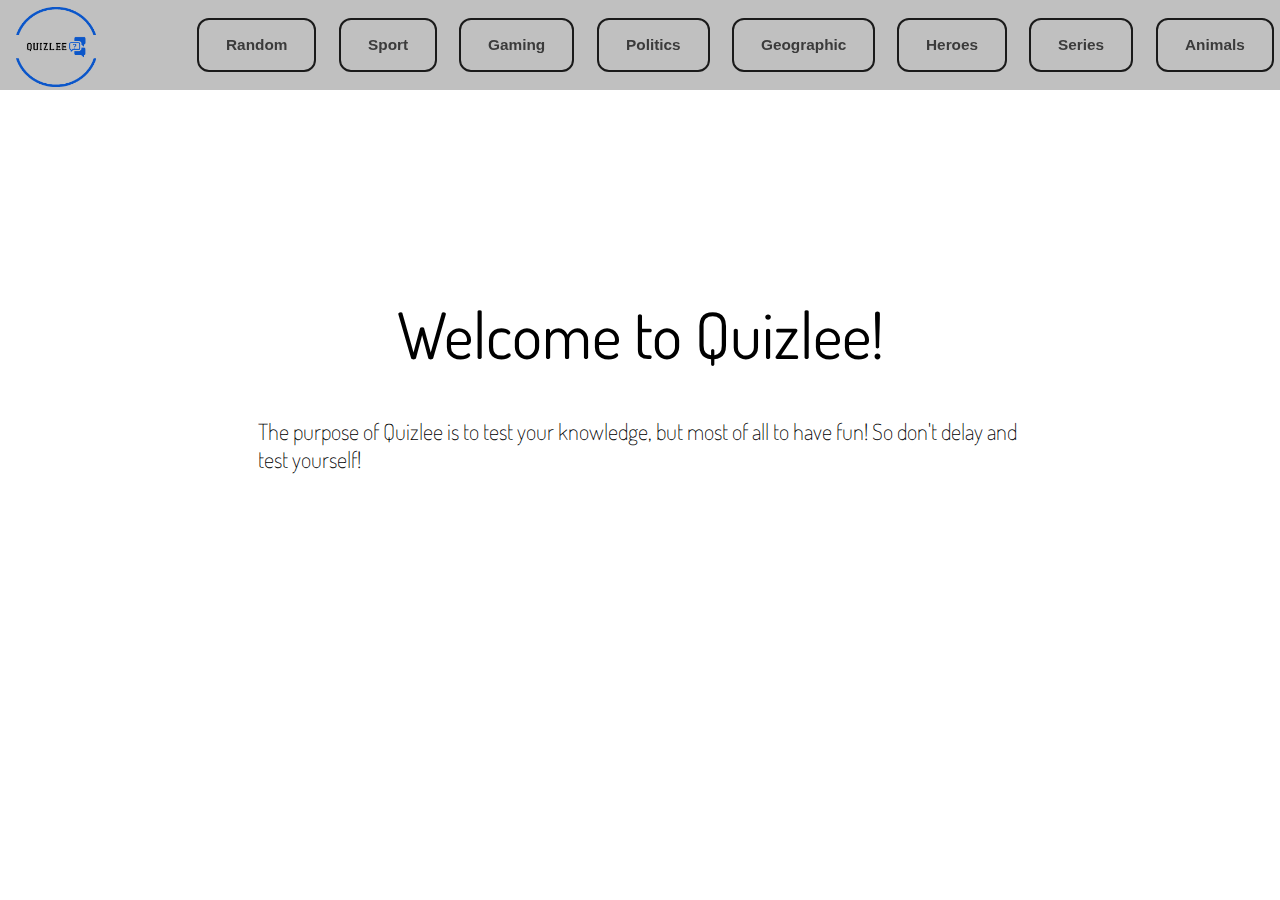
==== index.html @ 028155b4 "0.5" ====
<!DOCTYPE html>
<html lang="pl">
    <head>
        <meta charset="UTF-8">
        <meta name="author" content="Piotr Gac">
        <link rel="stylesheet" type="text/css" href="style.css">
        <meta name="viewport" content= "width=device-width, initial-scale=1.0">
        <title>Quizlee</title>
    </head>
    <body>
    <header>
        <nav class="header-nav">
            <img class="header-logo" src="logo.png">
            <ul>
                <li><button>Random</button></li>
                <li><button>Sport</button></li>
                <li><button>Gaming</button></li>
                <li><button>Politics</button></li>
                <li><button>Geographic</button></li>
                <li><button>Heroes</button></li>
                <li><button>Series</button></li>
                <li><button>Animals</button></li>
            </ul>
        </nav>
    </header>
    <main>
        <div class="page-main-content">
            <h1>Welcome to Quizlee!</h1>
            <p>The purpose of Quizlee is to test your knowledge, but most of all to have fun! So don't delay and test yourself!</p>
        </div>
    </main>
    </body>
</html>
---- style.css ----
@import url('https://fonts.googleapis.com/css2?family=Dosis:wght@300;500&display=swap');
body{
    font-family: 'Dosis';
}
.header-nav{
    position: fixed;
    top: 0;
    left: 0;
    background-color: silver;
    display: flex;
    justify-content: space-between;
    align-items: center;
    width: 100%;
    height: 90px;
}
.header-nav li{
    display: inline-block;
    margin: 0.5em;
    font-size: 1.2em;
}
.header-logo{
    margin-top: 0.2em;
    margin-left: 1em;
    width: 5em;
    height: 5em;
}
main{
    display: flex;
    justify-content: center;
    margin: 250px;
}
.page-main-content{
    width: 900px;
}
h1{
    text-align: center;
    font-weight: normal;
    font-size: 4em;
}
p{
    font-weight: lighter;
    font-size: 1.4em;
}
button{
    background-color: transparent;
    border: 2px solid #1A1A1A;
    border-radius: 12px;
    color: #3B3B3B;
    cursor: pointer;
    display: inline-block;
    font-size: 0.8em;
    font-weight: 600;
    padding: 16px 24px;
    text-align: center;
    touch-action: manipulation;
    width: 100%;
    will-change: transform;
    margin: 3px;
}

button:disabled {
    pointer-events: none;
}

button:hover {
    color: #fff;
    background-color: #1A1A1A;
    box-shadow: rgba(0, 0, 0, 0.25) 0 8px 15px;
    transform: translateY(-2px);
}

button:active {
    transform: translateY(0);
}
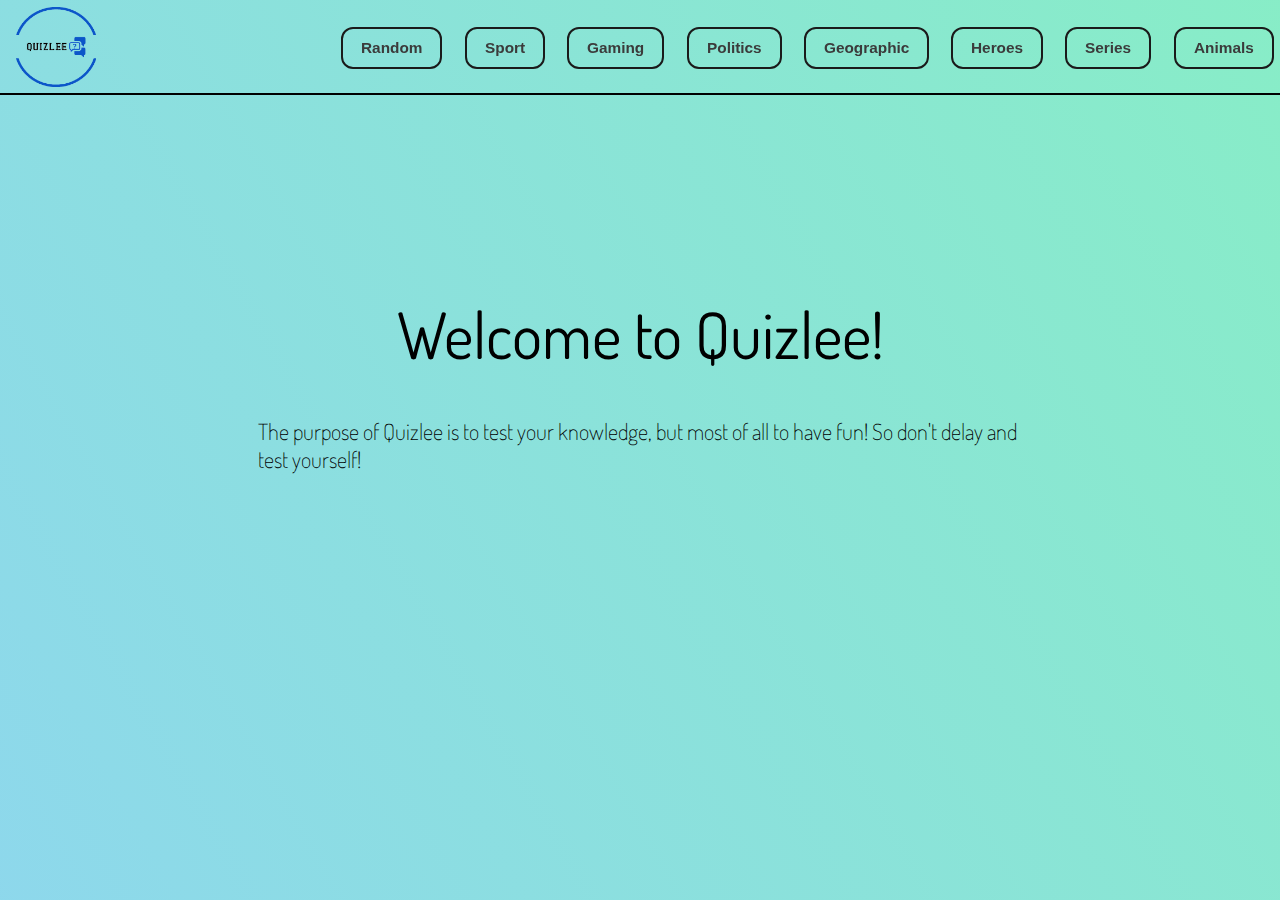
==== commit efc490b6: "0.55" ====
--- a/index.html
+++ b/index.html
@@ -4,13 +4,14 @@
         <meta charset="UTF-8">
         <meta name="author" content="Piotr Gac">
         <link rel="stylesheet" type="text/css" href="style.css">
+        <link rel="icon" href="logo.png" type="image/icon type">
         <meta name="viewport" content= "width=device-width, initial-scale=1.0">
         <title>Quizlee</title>
     </head>
     <body>
     <header>
         <nav class="header-nav">
-            <img class="header-logo" src="logo.png">
+            <img class="header-logo" alt="site logo" src="logo.png">
             <ul>
                 <li><button>Random</button></li>
                 <li><button>Sport</button></li>
@@ -23,6 +24,7 @@
             </ul>
         </nav>
     </header>
+    <hr size="2" color="black">
     <main>
         <div class="page-main-content">
             <h1>Welcome to Quizlee!</h1>
--- a/style.css
+++ b/style.css
@@ -1,12 +1,14 @@
 @import url('https://fonts.googleapis.com/css2?family=Dosis:wght@300;500&display=swap');
 body{
     font-family: 'Dosis';
+    background-image: linear-gradient(600deg, #84fab0 0%, #8fd3f4 100%);
+    background-repeat: no-repeat;
+    background-size: 150em 100em;
 }
 .header-nav{
     position: fixed;
     top: 0;
     left: 0;
-    background-color: silver;
     display: flex;
     justify-content: space-between;
     align-items: center;
@@ -50,12 +52,12 @@
     display: inline-block;
     font-size: 0.8em;
     font-weight: 600;
-    padding: 16px 24px;
+    padding: 10px 15px;
     text-align: center;
     touch-action: manipulation;
     width: 100%;
     will-change: transform;
-    margin: 3px;
+    margin: 8px 3px 3px 3px;
 }
 
 button:disabled {
@@ -71,4 +73,10 @@
 
 button:active {
     transform: translateY(0);
+}
+hr{
+    width: 99.9%;
+    position: absolute;
+    top: 85px;
+    left: 0;
 }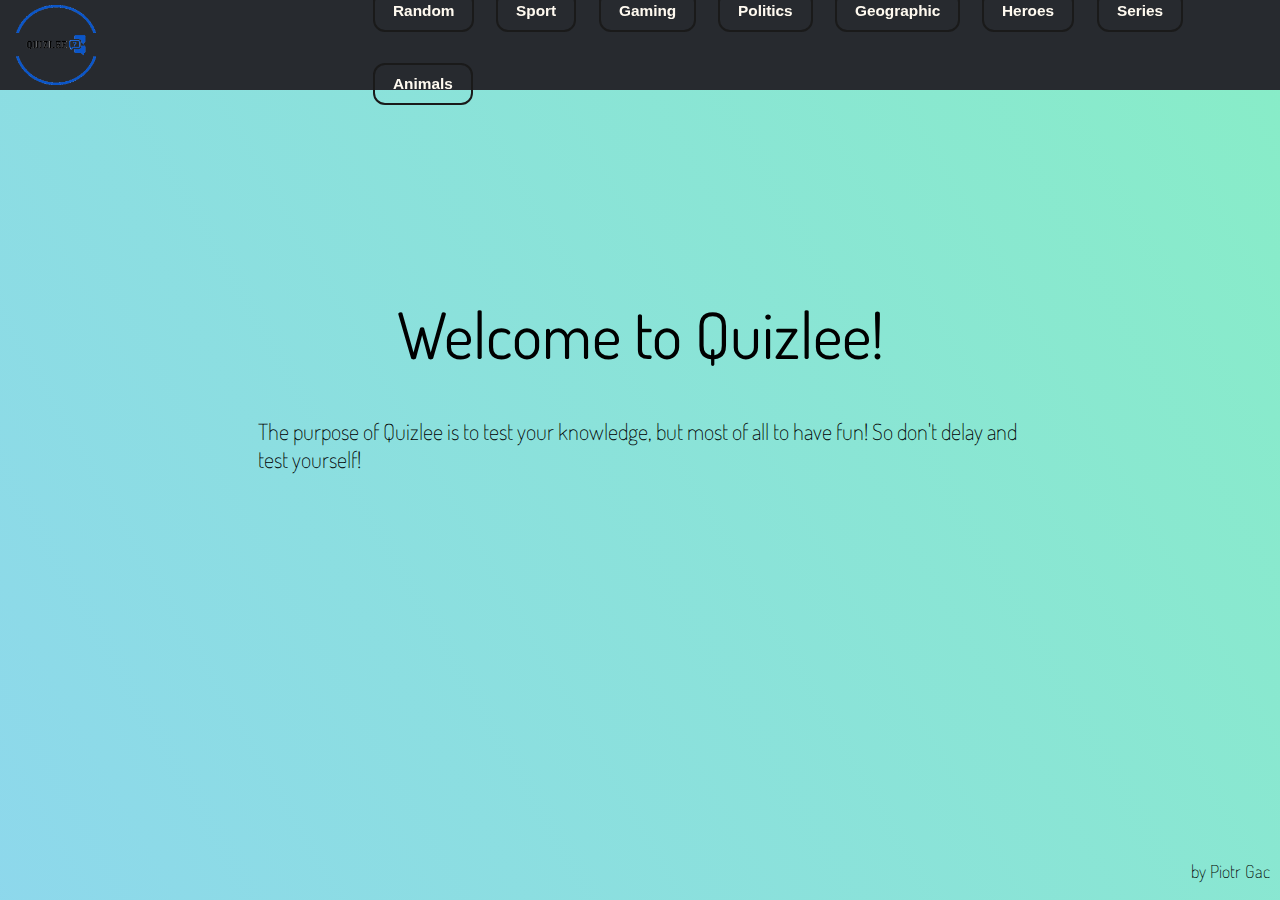
==== commit 53075efc: "0.56" ====
--- a/index.html
+++ b/index.html
@@ -11,25 +11,29 @@
     <body>
     <header>
         <nav class="header-nav">
-            <img class="header-logo" alt="site logo" src="logo.png">
-            <ul>
-                <li><button>Random</button></li>
-                <li><button>Sport</button></li>
-                <li><button>Gaming</button></li>
-                <li><button>Politics</button></li>
-                <li><button>Geographic</button></li>
-                <li><button>Heroes</button></li>
-                <li><button>Series</button></li>
-                <li><button>Animals</button></li>
-            </ul>
+            <a href="index.html"><img class="header-logo" alt="site logo" src="logo.png"/></a>
+            <div class="header-buttons">
+                <ul>
+                    <li><button>Random</button></li>
+                    <li><button>Sport</button></li>
+                    <li><button>Gaming</button></li>
+                    <li><button>Politics</button></li>
+                    <li><button>Geographic</button></li>
+                    <li><button>Heroes</button></li>
+                    <li><button>Series</button></li>
+                    <li><button>Animals</button></li>
+                </ul>
+            </div>
         </nav>
     </header>
-    <hr size="2" color="black">
     <main>
         <div class="page-main-content">
             <h1>Welcome to Quizlee!</h1>
             <p>The purpose of Quizlee is to test your knowledge, but most of all to have fun! So don't delay and test yourself!</p>
         </div>
     </main>
+    <footer>
+        <p>by Piotr Gac</p>
+    </footer>
     </body>
 </html>--- a/style.css
+++ b/style.css
@@ -6,6 +6,7 @@
     background-size: 150em 100em;
 }
 .header-nav{
+    background-color: #272a2f;
     position: fixed;
     top: 0;
     left: 0;
@@ -25,6 +26,10 @@
     margin-left: 1em;
     width: 5em;
     height: 5em;
+}
+.header-buttons{
+    position: absolute;
+    margin-left: 25%;
 }
 main{
     display: flex;
@@ -47,7 +52,7 @@
     background-color: transparent;
     border: 2px solid #1A1A1A;
     border-radius: 12px;
-    color: #3B3B3B;
+    color: floralwhite;
     cursor: pointer;
     display: inline-block;
     font-size: 0.8em;
@@ -79,4 +84,11 @@
     position: absolute;
     top: 85px;
     left: 0;
+}
+footer{
+    position: absolute;
+    text-align: right;
+    font-size: 0.8em;
+    bottom: 0;
+    right: 10px;
 }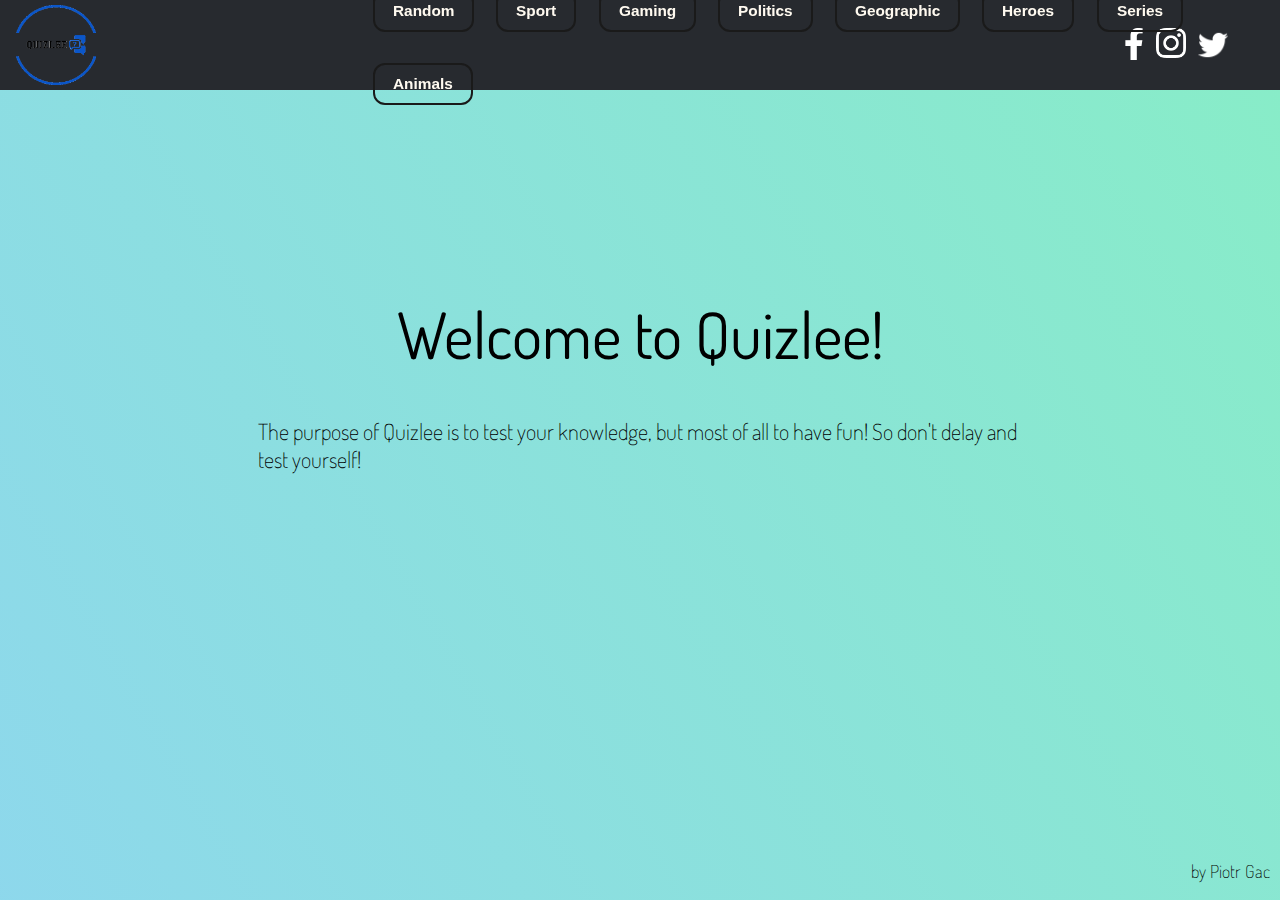
==== commit e3f0d695: "0.57" ====
--- a/index.html
+++ b/index.html
@@ -24,6 +24,12 @@
                     <li><button>Animals</button></li>
                 </ul>
             </div>
+            <div class="social-media">
+                <a href="https://facebook.com"><img alt="facebook logo" width="20px" src="facebook-f-brands.png"></a>
+                &nbsp;&nbsp;&nbsp;<a href="https://instagram.com"><img alt="instagram logo" width="30px" src="instagram-brands.png"></a>
+                &nbsp;&nbsp;&nbsp;<a href="https://twitter.com"><img alt="twitter logo" width="30px" src="twitter-brands.png"></a>
+
+            </div>
         </nav>
     </header>
     <main>
--- a/style.css
+++ b/style.css
@@ -91,4 +91,8 @@
     font-size: 0.8em;
     bottom: 0;
     right: 10px;
+}
+.social-media{
+    margin: 1em;
+    width: 140px;
 }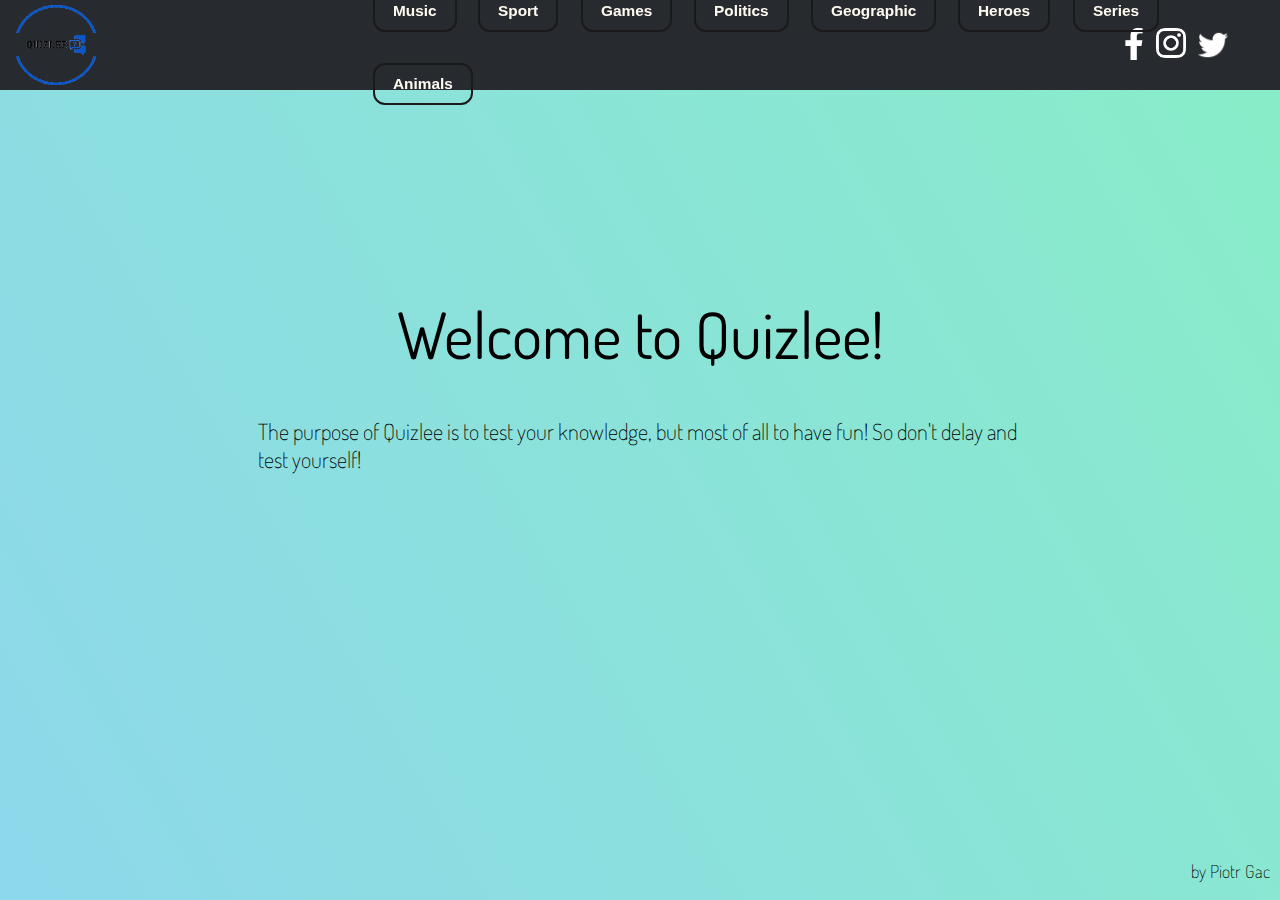
==== commit a7f218c7: "0.58" ====
--- a/index.html
+++ b/index.html
@@ -9,14 +9,13 @@
         <title>Quizlee</title>
     </head>
     <body>
-    <header>
-        <nav class="header-nav">
-            <a href="index.html"><img class="header-logo" alt="site logo" src="logo.png"/></a>
+        <nav>
+            <a href="index.html"><img class="quizlee-logo" alt="site logo" src="logo.png"/></a>
             <div class="header-buttons">
                 <ul>
-                    <li><button>Random</button></li>
+                    <li><a href="music_quiz.html"><button>Music</button></a></li>
                     <li><button>Sport</button></li>
-                    <li><button>Gaming</button></li>
+                    <li><button>Games</button></li>
                     <li><button>Politics</button></li>
                     <li><button>Geographic</button></li>
                     <li><button>Heroes</button></li>
@@ -31,12 +30,13 @@
 
             </div>
         </nav>
-    </header>
     <main>
-        <div class="page-main-content">
-            <h1>Welcome to Quizlee!</h1>
-            <p>The purpose of Quizlee is to test your knowledge, but most of all to have fun! So don't delay and test yourself!</p>
-        </div>
+        <header>
+            <div class="page-main-content">
+                <h1>Welcome to Quizlee!</h1>
+                <p>The purpose of Quizlee is to test your knowledge, but most of all to have fun! So don't delay and test yourself!</p>
+            </div>
+
     </main>
     <footer>
         <p>by Piotr Gac</p>
--- a/style.css
+++ b/style.css
@@ -5,7 +5,10 @@
     background-repeat: no-repeat;
     background-size: 150em 100em;
 }
-.header-nav{
+main{
+    margin-top: 200px;
+}
+nav{
     background-color: #272a2f;
     position: fixed;
     top: 0;
@@ -16,12 +19,12 @@
     width: 100%;
     height: 90px;
 }
-.header-nav li{
+nav li{
     display: inline-block;
     margin: 0.5em;
     font-size: 1.2em;
 }
-.header-logo{
+.quizlee-logo{
     margin-top: 0.2em;
     margin-left: 1em;
     width: 5em;
@@ -31,7 +34,7 @@
     position: absolute;
     margin-left: 25%;
 }
-main{
+header{
     display: flex;
     justify-content: center;
     margin: 250px;
@@ -64,26 +67,17 @@
     will-change: transform;
     margin: 8px 3px 3px 3px;
 }
-
 button:disabled {
     pointer-events: none;
 }
-
-button:hover {
+button:hover{
     color: #fff;
     background-color: #1A1A1A;
     box-shadow: rgba(0, 0, 0, 0.25) 0 8px 15px;
     transform: translateY(-2px);
 }
-
-button:active {
+button:active{
     transform: translateY(0);
-}
-hr{
-    width: 99.9%;
-    position: absolute;
-    top: 85px;
-    left: 0;
 }
 footer{
     position: absolute;
@@ -95,4 +89,64 @@
 .social-media{
     margin: 1em;
     width: 140px;
-}+}
+.quiz_title{
+    margin-top: -5em;
+    text-shadow: 1px 1px 1px black;
+}
+.country_quiz{
+    width: 250px;
+    height: 250px;
+    margin-top: 150px;
+    margin-left: 40px;
+}
+.image{
+    position: relative;
+    width: 240px;
+    padding-inline: 20px;
+}
+.image_overlay{
+    position: absolute;
+    padding-inline: 20px;
+    top: 0;
+    left: 0;
+    width: 210px;
+    height: 250px;
+    margin-top: 150px;
+    margin-left: 60px;
+    background: rgba(0, 0, 0, 0.6);
+    color: #ffffff;
+    display: flex;
+    flex-direction: column;
+    align-items: center;
+    justify-content: center;
+    opacity: 0;
+    transition: opacity 0.5s;
+}
+.image_overlay-primary{
+    background: #009578;
+}
+.image_overlay > *{
+    transform: translateY(20px);
+    transition: transform 0.25s;
+}
+.image_overlay:hover{
+    opacity: 1;
+}
+.image_overlay:hover > *{
+    transform: translateY(0);
+}
+.image_title{
+    font-size: 2em;
+    font-weight: bold;
+}
+.image_description{
+    font-size: 1.25em;
+    margin-top: 0.25em;
+    text-align: center;
+}
+.quiz_container{
+    display: flex;
+    justify-content: flex-start;
+    width: 100%;
+}
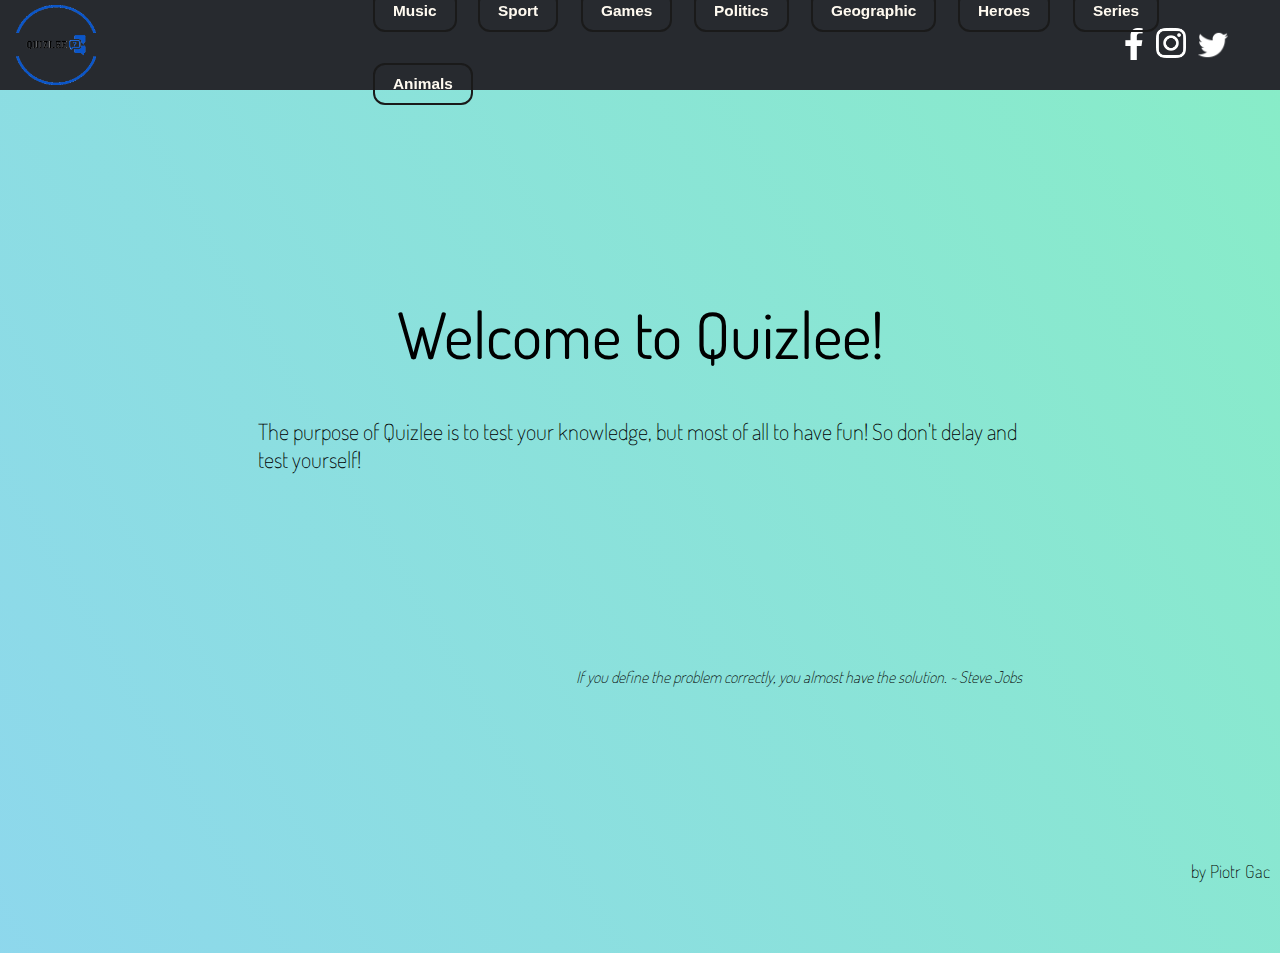
==== commit 2ae5b18b: "0.57" ====
--- a/index.html
+++ b/index.html
@@ -35,8 +35,9 @@
             <div class="page-main-content">
                 <h1>Welcome to Quizlee!</h1>
                 <p>The purpose of Quizlee is to test your knowledge, but most of all to have fun! So don't delay and test yourself!</p>
+                <br><br><br><p class="quote"><i>If you define the problem correctly, you almost have the solution. ~ Steve Jobs</i></p>
             </div>
-
+        </header>
     </main>
     <footer>
         <p>by Piotr Gac</p>
--- a/style.css
+++ b/style.css
@@ -148,5 +148,13 @@
 .quiz_container{
     display: flex;
     justify-content: flex-start;
+    flex-wrap: wrap;
     width: 100%;
+    padding: 0;
+    margin-top: -70px;
 }
+.quote{
+    text-align: right;
+    margin-top: 7em;
+    font-size: medium;
+}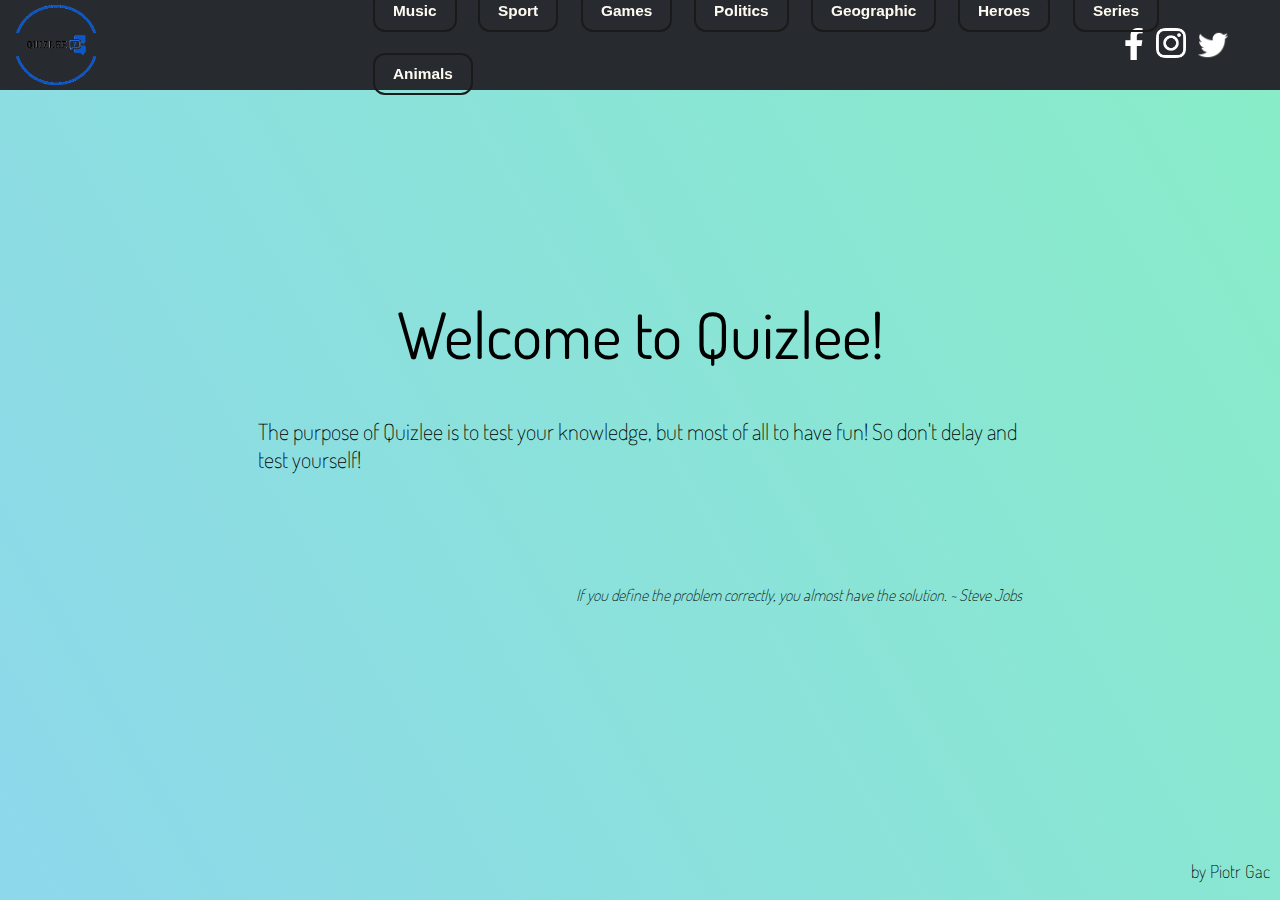
==== commit efd0b058: "0.60" ====
--- a/index.html
+++ b/index.html
@@ -4,13 +4,13 @@
         <meta charset="UTF-8">
         <meta name="author" content="Piotr Gac">
         <link rel="stylesheet" type="text/css" href="style.css">
-        <link rel="icon" href="logo.png" type="image/icon type">
+        <link rel="icon" href="images/logo.png" type="image/icon type">
         <meta name="viewport" content= "width=device-width, initial-scale=1.0">
         <title>Quizlee</title>
     </head>
     <body>
         <nav>
-            <a href="index.html"><img class="quizlee-logo" alt="site logo" src="logo.png"/></a>
+            <a href="index.html"><img class="quizlee-logo" alt="site logo" src="images/logo.png"/></a>
             <div class="header-buttons">
                 <ul>
                     <li><a href="music_quiz.html"><button>Music</button></a></li>
@@ -24,9 +24,9 @@
                 </ul>
             </div>
             <div class="social-media">
-                <a href="https://facebook.com"><img alt="facebook logo" width="20px" src="facebook-f-brands.png"></a>
-                &nbsp;&nbsp;&nbsp;<a href="https://instagram.com"><img alt="instagram logo" width="30px" src="instagram-brands.png"></a>
-                &nbsp;&nbsp;&nbsp;<a href="https://twitter.com"><img alt="twitter logo" width="30px" src="twitter-brands.png"></a>
+                <a href="https://facebook.com"><img alt="facebook logo" width="20px" src="images/facebook-f-brands.png"></a>
+                &nbsp;&nbsp;&nbsp;<a href="https://instagram.com"><img alt="instagram logo" width="30px" src="images/instagram-brands.png"></a>
+                &nbsp;&nbsp;&nbsp;<a href="https://twitter.com"><img alt="twitter logo" width="30px" src="images/twitter-brands.png"></a>
 
             </div>
         </nav>
@@ -35,7 +35,7 @@
             <div class="page-main-content">
                 <h1>Welcome to Quizlee!</h1>
                 <p>The purpose of Quizlee is to test your knowledge, but most of all to have fun! So don't delay and test yourself!</p>
-                <br><br><br><p class="quote"><i>If you define the problem correctly, you almost have the solution. ~ Steve Jobs</i></p>
+                <p class="quote"><i>If you define the problem correctly, you almost have the solution. ~ Steve Jobs</i></p>
             </div>
         </header>
     </main>
--- a/style.css
+++ b/style.css
@@ -21,7 +21,9 @@
 }
 nav li{
     display: inline-block;
-    margin: 0.5em;
+    margin-bottom: 0.5em;
+    margin-left: 0.5em;
+    margin-right: 0.5em;
     font-size: 1.2em;
 }
 .quizlee-logo{
@@ -94,26 +96,22 @@
     margin-top: -5em;
     text-shadow: 1px 1px 1px black;
 }
-.country_quiz{
+.quiz_logo{
     width: 250px;
     height: 250px;
-    margin-top: 150px;
-    margin-left: 40px;
+    margin-top: 30px;
+    margin-left: 30px;
 }
 .image{
     position: relative;
-    width: 240px;
-    padding-inline: 20px;
 }
 .image_overlay{
     position: absolute;
-    padding-inline: 20px;
     top: 0;
-    left: 0;
-    width: 210px;
+    left: 30px;
+    width: 250px;
     height: 250px;
-    margin-top: 150px;
-    margin-left: 60px;
+    margin-top: 30px;
     background: rgba(0, 0, 0, 0.6);
     color: #ffffff;
     display: flex;
@@ -127,7 +125,7 @@
     background: #009578;
 }
 .image_overlay > *{
-    transform: translateY(20px);
+    transform: translateY(10px);
     transition: transform 0.25s;
 }
 .image_overlay:hover{
@@ -147,14 +145,25 @@
 }
 .quiz_container{
     display: flex;
-    justify-content: flex-start;
     flex-wrap: wrap;
+    justify-content: center;
     width: 100%;
-    padding: 0;
-    margin-top: -70px;
+}
+.quiz_content{
+    display: inherit;
+    width: 800px;
+}
+.quiz_info{
+    background: azure;
+    width: 500px;
+    height: 250px;
+    margin-top: 30px;
+}
+.quiz_info_text{
+    margin: 30px;
 }
 .quote{
     text-align: right;
     margin-top: 7em;
     font-size: medium;
-}+}
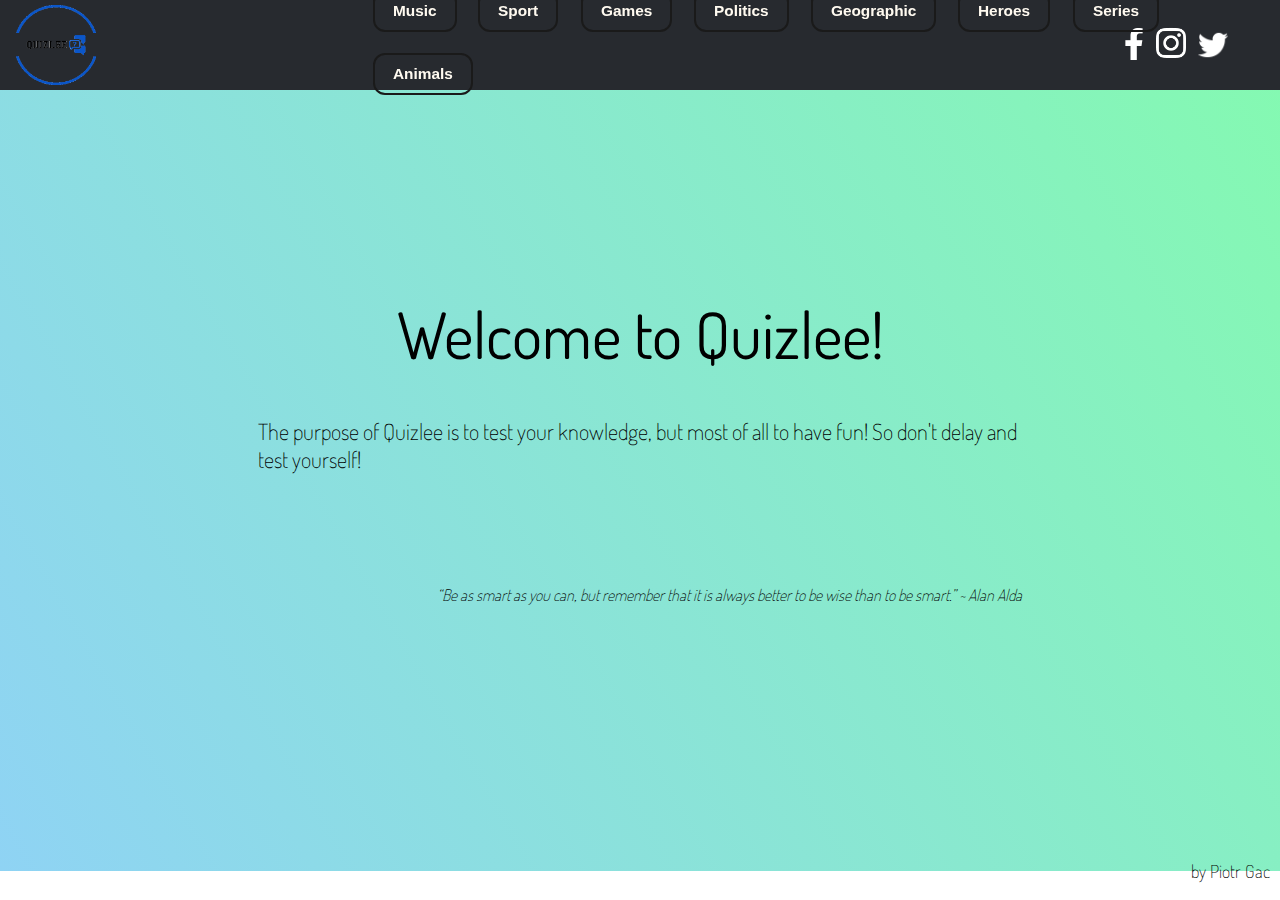
==== commit ca5bca01: "0.6" ====
--- a/index.html
+++ b/index.html
@@ -1,5 +1,5 @@
 <!DOCTYPE html>
-<html lang="pl">
+<html lang="en-US">
     <head>
         <meta charset="UTF-8">
         <meta name="author" content="Piotr Gac">
@@ -35,7 +35,7 @@
             <div class="page-main-content">
                 <h1>Welcome to Quizlee!</h1>
                 <p>The purpose of Quizlee is to test your knowledge, but most of all to have fun! So don't delay and test yourself!</p>
-                <p class="quote"><i>If you define the problem correctly, you almost have the solution. ~ Steve Jobs</i></p>
+                <p class="quote"><i><q>Be as smart as you can, but remember that it is always better to be wise than to be smart.</q> ~ Alan Alda</i></p>
             </div>
         </header>
     </main>
--- a/style.css
+++ b/style.css
@@ -3,7 +3,6 @@
     font-family: 'Dosis';
     background-image: linear-gradient(600deg, #84fab0 0%, #8fd3f4 100%);
     background-repeat: no-repeat;
-    background-size: 150em 100em;
 }
 main{
     margin-top: 200px;
@@ -101,6 +100,7 @@
     height: 250px;
     margin-top: 30px;
     margin-left: 30px;
+    border-radius: 2px;
 }
 .image{
     position: relative;
@@ -152,6 +152,7 @@
 .quiz_content{
     display: inherit;
     width: 800px;
+    box-shadow: 0px 40px 25px -5px rgba(0,0,0,0.03) , 10px 10px 10px -50px rgba(0,0,0,0.09);
 }
 .quiz_info{
     background: azure;
@@ -167,3 +168,27 @@
     margin-top: 7em;
     font-size: medium;
 }
+.question_container{
+    display: flex;
+    justify-content: center;
+    flex-wrap: wrap;
+    background-color: #272a2f;
+    border-radius: 3px;
+    box-shadow: 3px 3px 3px black;
+    opacity: 90%;
+    height: auto;
+    width: 80%;
+    margin-left: 10%;
+    margin-right: 10%;
+}
+.question_box{
+    background-color: lawngreen;
+    margin-left: 180px;
+    margin-right: 180px;
+    margin-top: 100px;
+    margin-bottom: 40px;
+    height: 300px;
+    width: 100%;
+}
+.quiz_header{
+}
